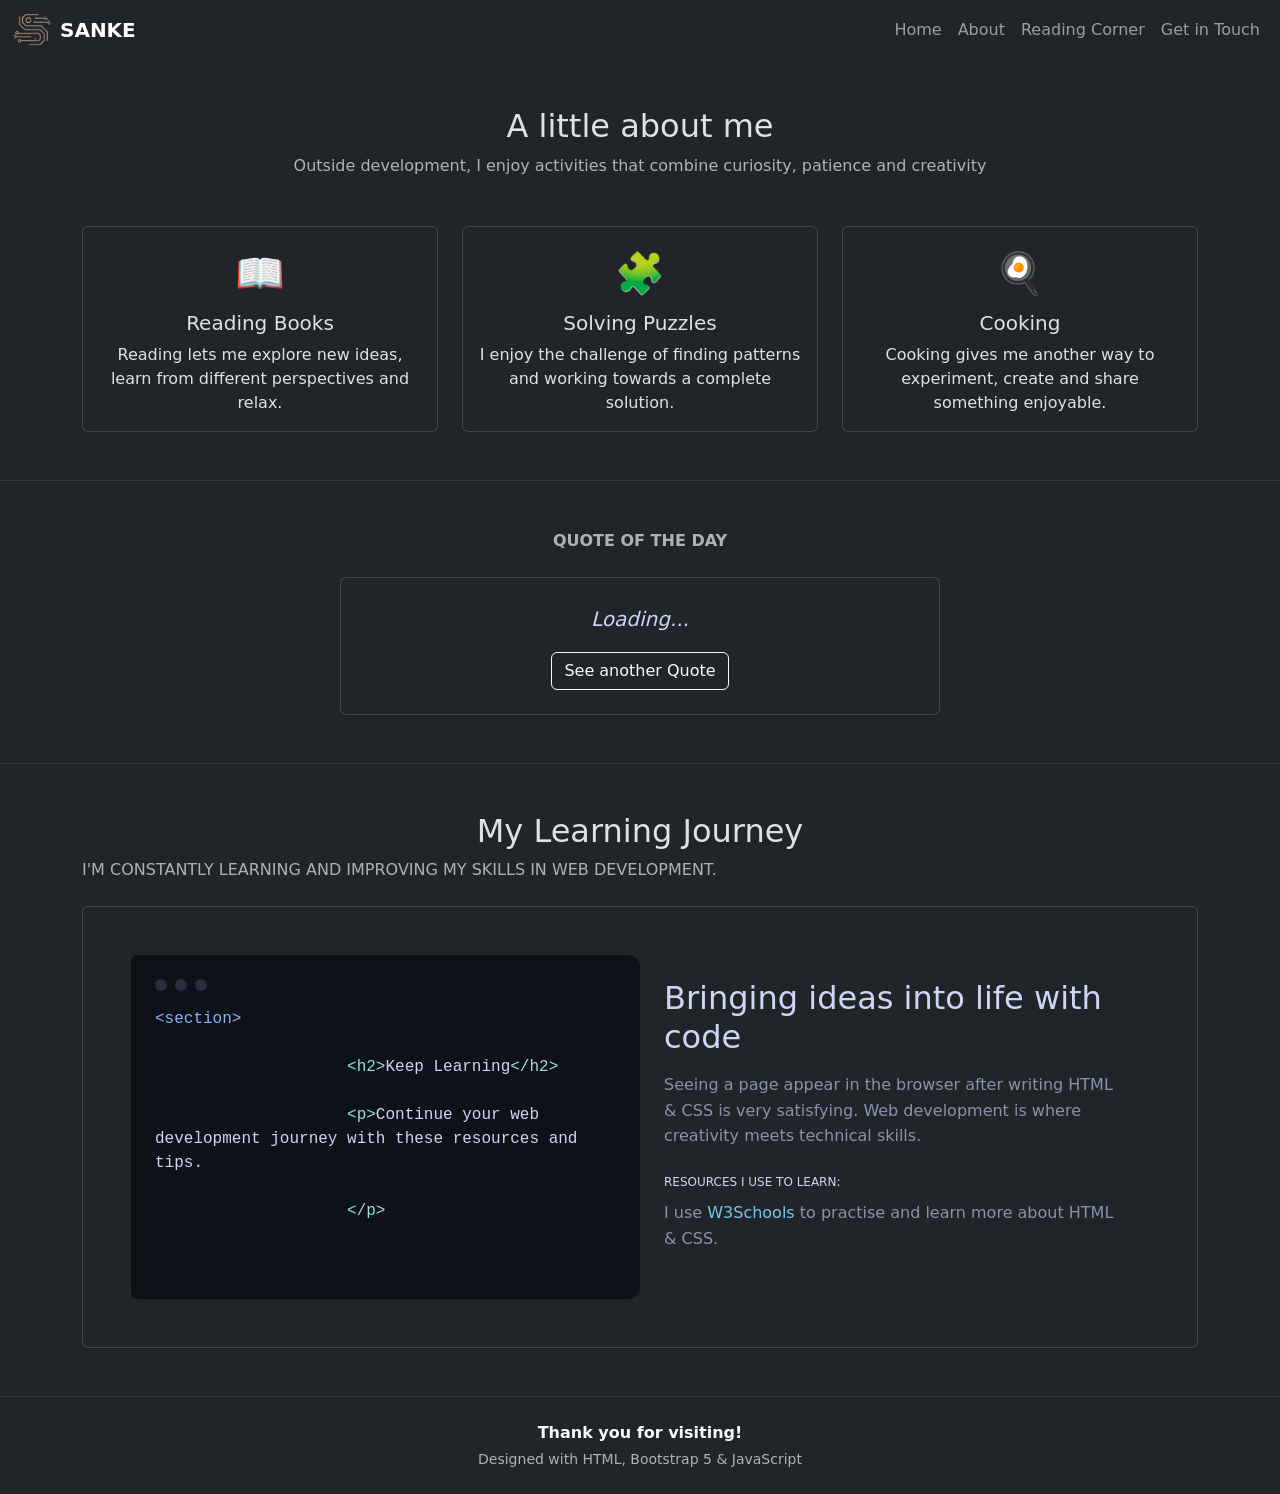
==== about.html @ 9b646700 "Initial Commit" ====
<!doctype html>
<html lang="en" data-bs-theme="dark">
  <head>
    <title>Sanke - Bootstrap Version</title>
    <meta charset="utf-8" />
    <meta name="viewport" content="width=device-width, initial-scale=1" />

    <link href="https://cdn.jsdelivr.net/npm/bootstrap@5.3.3/dist/css/bootstrap.min.css" rel="stylesheet" />
    <link rel="stylesheet" href="css/styles.css" />
  </head>
  <body>
    <nav class="navbar navbar-expand-lg bg-dark navbar-dark sticky-top">
      <div class="container-fluid">
        <a class="navbar-brand d-flex align-items-center gap-2" href="index.html">
          <img
            src="images/sanke-logo.png"
            alt="Sanke Logo"
            style="width: 40px"
            class="rounded-pill"
          />
          <span class="fw-bold">SANKE</span>
        </a>

        <button
          class="navbar-toggler"
          type="button"
          data-bs-toggle="collapse"
          data-bs-target="#collapsibleNavbar"
        >
          <span class="navbar-toggler-icon"></span>
        </button>
        <div class="collapse navbar-collapse" id="collapsibleNavbar">
          <ul class="navbar-nav ms-auto">
            <li class="nav-item">
              <a class="nav-link" href="index.html">Home</a>
            </li>
            <li class="nav-item">
              <a class="nav-link" href="about.html">About</a>
            </li>
            <li class="nav-item">
              <a class="nav-link" href="reading-corner.html">Reading Corner</a>
            </li>
            <li class="nav-item">
              <a class="nav-link" href="contact.html">Get in Touch</a>
            </li>
          </ul>
        </div>
      </div>
    </nav>

    <!-- about section -->
    <section id="about" class="py-5">
      <div class="container">
        <h2 class="text-center mb-2">A little about me</h2>
        <p class="text-center text-muted mb-5">
          Outside development, I enjoy activities that combine curiosity,
          patience and creativity
        </p>

        <div id="interests" class="row g-4">
          <div class="col-md-4">
            <div class="card h-100 text-center shadow-sm">
              <div class="card-body">
                <div class="fs-1">📖</div>
                <h5 class="card-title mt-2">Reading Books</h5>
                <p class="card-text">
                  Reading lets me explore new ideas, learn from different
                  perspectives and relax.
                </p>
              </div>
            </div>
          </div>
          <div class="col-md-4">
            <div class="card h-100 text-center shadow-sm">
              <div class="card-body">
                <div class="fs-1">🧩</div>
                <h5 class="card-title mt-2">Solving Puzzles</h5>
                <p class="card-text">
                  I enjoy the challenge of finding patterns and working towards
                  a complete solution.
                </p>
              </div>
            </div>
          </div>
          <div class="col-md-4">
            <div class="card h-100 text-center shadow-sm">
              <div class="card-body">
                <div class="fs-1">🍳</div>
                <h5 class="card-title mt-2">Cooking</h5>
                <p class="card-text">
                  Cooking gives me another way to experiment, create and share
                  something enjoyable.
                </p>
              </div>
            </div>
          </div>
        </div>
      </div>
    </section>

    <hr class="my-0 border-secondary" />

    <!-- quote section -->
    <section id="quote" class="py-5" >
      <div class="container text-center">
        <p class="text-uppercase text-muted fw-semibold mb-4">
          Quote of the Day
        </p>

        <div class="card mx-auto shadow-sm" style="max-width: 600px">
          <div class="card-body p-4">
            <p id="quote-text" class="fs-5 fst-italic">Loading...</p>
            <p id="quote-author"></p>
            <button id="new-quote-btn" class="btn btn-outline-light">
              See another Quote
            </button>
          </div>
        </div>
      </div>
    </section>

    <hr class="my-0 border-secondary" />

    <!-- learning section -->
    <section id="learning" class="py-5">
      <div class="container">
        <h2 class="text-center mb-2">My Learning Journey</h2>
        <p class="text-uppercase text-muted mb-4">
          I'm constantly learning and improving my skills in web development.
        </p>
        
        <div class="card shadow-sm p-5">
          <div class="row g-0">                                                                                                                                                    
            <div class="col-md-6 bg-dark text-light p-4 rounded-start code-block">                                                                                                 
                <div class="code-dots">                                                                                                                                            
                    <span></span><span></span><span></span>                                                                                                                        
                </div>        
                <pre class="mb-0"><code><span class="ct-blue">&lt;section&gt;</span>

                    <span class="ct-green">&lt;h2&gt;</span>Keep Learning<span class="ct-green">&lt;/h2&gt;</span>

                    <span class="ct-green">&lt;p&gt;</span>Continue your web development journey with these resources and tips.</span>

                    <span class="ct-green">&lt;/p&gt;</span></code></pre>
            </div>
            <div class="col-md-6">
              <div class="card-body p-4">
                <div class="learning-text">
                    <h2>Bringing ideas into life with code</h2>
                    <p>
                    Seeing a page appear in the browser after writing HTML & CSS
                    is very satisfying. Web development is where creativity meets
                    technical skills.
                    </p>
                    <h4>Resources I use to learn:</h4>
                    <p>
                    I use
                    <a href="https://www.w3schools.com/" target="_blank"
                        >W3Schools</a
                    >
                    to practise and learn more about HTML & CSS.
                    </p>
                </div>
              </div>
            </div>
          </div>
        </div>
      </div>
    </section>

    <hr class="my-0 border-secondary" />

    <!-- footer -->
    <footer class="py-4 bg-dark text-light text-center">
      <p class="mb-1 fw-bold">Thank you for visiting!</p>
      <p class="mb-0 text-muted small">
        Designed with HTML, Bootstrap 5 & JavaScript
      </p>
    </footer>

    <script src="https://cdn.jsdelivr.net/npm/bootstrap@5.3.3/dist/js/bootstrap.bundle.min.js"></script>
    <script src="js/main.js"></script>
  </body>
</html>
---- css/styles.css ----
.section-accent {
  color: #74c7ec;
}
a {
  color: #74c7ec;
}

a:hover {
  color: #89b4fa;
}

#quote-author {
  color: #74c7ec;
}


/* learning section */
.code-block {
    background-color: #0F1119 !important;
    border-radius: 12px;
    padding: 24px;
}

.code-dots {
    display: flex;
    gap: 8px;
    margin-bottom: 16px;
}

.code-dots span {
    width: 12px;
    height: 12px;
    border-radius: 50%;
    background-color: #2A2D3E;
}

.code-block pre {
    background: none;
    border: none;
    border-radius: 0;
    padding: 0;
    font-family: 'Courier New', monospace;
    font-size: 1rem;
    color: #CDD6F4;
    white-space: pre-wrap;
}

.ct-blue {
    color: #89B4FA;
}

.ct-green {
    color: #94E2D5;
}

.learning-text h2 {
    font-size: 2rem;
    color: #CDD6F4;
    margin-bottom: 16px;
    line-height: 1.2;
}

.learning-text h4 {
    font-size: 0.75rem;
    color: #CDD6F4;
    line-height: 1.6;
    text-transform: uppercase;
}

.learning-text p {
    font-size: 1rem;
    color: #8892AA;
    line-height: 1.6;
    margin-bottom: 24px;
}

.learning-text a {
    color: #74C7EC;
    text-decoration: none;
}

.learning-text a:hover {
    text-decoration: underline;
    color: #89B4FA;
}

/* Hobby cards hover effect */
.card {
    transition: transform 0.3s, box-shadow 0.3s;
}

.card:hover {
    transform: translateY(-4px);
    box-shadow: 0 8px 24px rgba(0, 0, 0, 0.4) !important;
}

/* Quote card accent */
#quote-text {
    color: #CDD6F4;
    line-height: 1.7;
}

#quote-author {
    color: #74C7EC;
    font-size: 0.9rem;
}
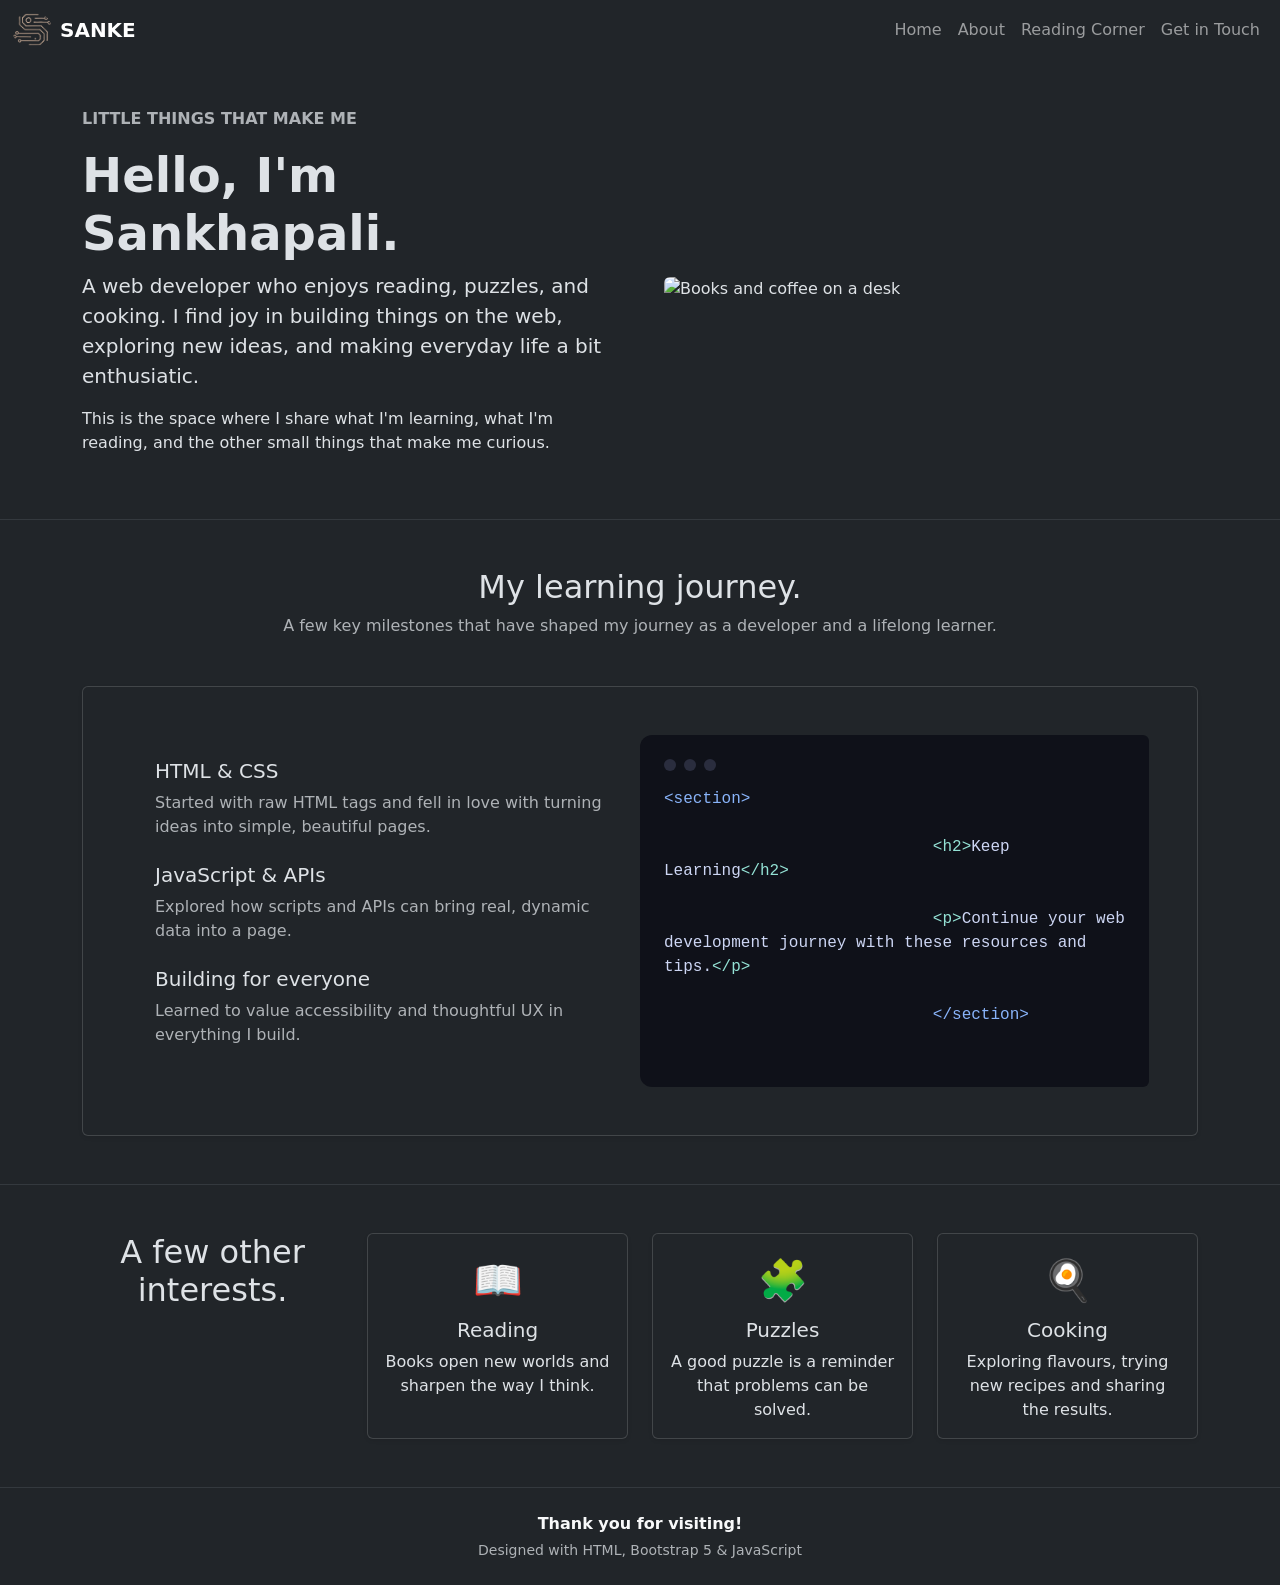
==== commit ebf441b0: "Update about page" ====
--- a/about.html
+++ b/about.html
@@ -1,7 +1,7 @@
 <!doctype html>
 <html lang="en" data-bs-theme="dark">
   <head>
-    <title>Sanke - Bootstrap Version</title>
+    <title>Sanke - About</title>
     <meta charset="utf-8" />
     <meta name="viewport" content="width=device-width, initial-scale=1" />
 
@@ -49,121 +49,108 @@
     </nav>
 
     <!-- about section -->
-    <section id="about" class="py-5">
+    <section class="py-5">
       <div class="container">
-        <h2 class="text-center mb-2">A little about me</h2>
-        <p class="text-center text-muted mb-5">
-          Outside development, I enjoy activities that combine curiosity,
-          patience and creativity
-        </p>
-
-        <div id="interests" class="row g-4">
-          <div class="col-md-4">
-            <div class="card h-100 text-center shadow-sm">
-              <div class="card-body">
-                <div class="fs-1">📖</div>
-                <h5 class="card-title mt-2">Reading Books</h5>
-                <p class="card-text">
-                  Reading lets me explore new ideas, learn from different
-                  perspectives and relax.
+        <div class="row align-items-center g-5">
+            <div class="col-lg-6">
+                <p class="text-uppercase text-muted fw-semibold">Little things that make me</p>
+                <h1 class="display-5 fw-bold">Hello, I'm Sankhapali.</h1>
+                <p class="lead">
+                    A web developer who enjoys reading, puzzles, and cooking.
+                    I find joy in building things on the web, exploring new ideas, and making everyday life a bit enthusiatic.
                 </p>
-              </div>
+                <p>This is the space where I share what I'm learning, what I'm reading, and the other small things that make me curious.</p>
             </div>
-          </div>
-          <div class="col-md-4">
-            <div class="card h-100 text-center shadow-sm">
-              <div class="card-body">
-                <div class="fs-1">🧩</div>
-                <h5 class="card-title mt-2">Solving Puzzles</h5>
-                <p class="card-text">
-                  I enjoy the challenge of finding patterns and working towards
-                  a complete solution.
-                </p>
-              </div>
+            <div class="col-lg-6">
+                <img src="https://picsum.photos/500/400" alt="Books and coffee on a desk" class="img-fluid rounded" />
             </div>
-          </div>
-          <div class="col-md-4">
-            <div class="card h-100 text-center shadow-sm">
-              <div class="card-body">
-                <div class="fs-1">🍳</div>
-                <h5 class="card-title mt-2">Cooking</h5>
-                <p class="card-text">
-                  Cooking gives me another way to experiment, create and share
-                  something enjoyable.
-                </p>
-              </div>
-            </div>
-          </div>
         </div>
       </div>
+    </section>
+    
+    <hr class="my-0 border-secondary" />
+
+    <!-- learning journey section -->
+    <section class="py-5">
+        <div class="container">
+            <h2 class="text-center mb-2">My learning journey.</h2>
+            <p class="text-center text-muted mb-5">
+                A few key milestones that have shaped my journey as a developer and a lifelong learner.
+            </p>
+
+            <div class="card shadow-sm p-5">
+                <div class="row g-0">
+                    <div class="col-md-6">
+                        <div class="card-body p-4">
+                            <ul class="list-unstyled d-flex flex-column gap-4">
+                                <li>
+                                    <h5>HTML &amp; CSS</h5>
+                                    <p class="text-muted mb-0">Started with raw HTML tags and fell in love with turning ideas into simple, beautiful pages.</p>
+                                </li>
+                                <li>
+                                    <h5>JavaScript &amp; APIs</h5>
+                                    <p class="text-muted mb-0">Explored how scripts and APIs can bring real, dynamic data into a page.</p>
+                                </li>
+                                <li>
+                                    <h5>Building for everyone</h5>
+                                    <p class="text-muted mb-0">Learned to value accessibility and thoughtful UX in everything I build.</p>
+                                </li>
+                            </ul>
+                        </div>
+                    </div>
+                    <div class="col-md-6 bg-dark text-light p-4 rounded-end code-block">
+                        <div class="code-dots">
+                            <span></span><span></span><span></span>
+                        </div>
+                        <pre class="mb-0"><code><span class="ct-blue">&lt;section&gt;</span>
+
+                            <span class="ct-green">&lt;h2&gt;</span>Keep Learning<span class="ct-green">&lt;/h2&gt;</span>
+
+                            <span class="ct-green">&lt;p&gt;</span>Continue your web development journey with these resources and tips.<span class="ct-green">&lt;/p&gt;</span>
+
+                            <span class="ct-blue">&lt;/section&gt;</span></code></pre>
+                    </div>
+                </div>
+            </div>
+        </div>
     </section>
 
     <hr class="my-0 border-secondary" />
 
-    <!-- quote section -->
-    <section id="quote" class="py-5" >
-      <div class="container text-center">
-        <p class="text-uppercase text-muted fw-semibold mb-4">
-          Quote of the Day
-        </p>
-
-        <div class="card mx-auto shadow-sm" style="max-width: 600px">
-          <div class="card-body p-4">
-            <p id="quote-text" class="fs-5 fst-italic">Loading...</p>
-            <p id="quote-author"></p>
-            <button id="new-quote-btn" class="btn btn-outline-light">
-              See another Quote
-            </button>
-          </div>
-        </div>
-      </div>
-    </section>
-
-    <hr class="my-0 border-secondary" />
-
-    <!-- learning section -->
-    <section id="learning" class="py-5">
+    <!-- interests sections -->
+    <section id="interests" class="py-5">
       <div class="container">
-        <h2 class="text-center mb-2">My Learning Journey</h2>
-        <p class="text-uppercase text-muted mb-4">
-          I'm constantly learning and improving my skills in web development.
-        </p>
-        
-        <div class="card shadow-sm p-5">
-          <div class="row g-0">                                                                                                                                                    
-            <div class="col-md-6 bg-dark text-light p-4 rounded-start code-block">                                                                                                 
-                <div class="code-dots">                                                                                                                                            
-                    <span></span><span></span><span></span>                                                                                                                        
-                </div>        
-                <pre class="mb-0"><code><span class="ct-blue">&lt;section&gt;</span>
-
-                    <span class="ct-green">&lt;h2&gt;</span>Keep Learning<span class="ct-green">&lt;/h2&gt;</span>
-
-                    <span class="ct-green">&lt;p&gt;</span>Continue your web development journey with these resources and tips.</span>
-
-                    <span class="ct-green">&lt;/p&gt;</span></code></pre>
+        <div class="row g-4">
+            <div class="col-md-3">
+                <h2 class="text-center mb-5">A few other interests.</h2>
             </div>
-            <div class="col-md-6">
-              <div class="card-body p-4">
-                <div class="learning-text">
-                    <h2>Bringing ideas into life with code</h2>
-                    <p>
-                    Seeing a page appear in the browser after writing HTML & CSS
-                    is very satisfying. Web development is where creativity meets
-                    technical skills.
-                    </p>
-                    <h4>Resources I use to learn:</h4>
-                    <p>
-                    I use
-                    <a href="https://www.w3schools.com/" target="_blank"
-                        >W3Schools</a
-                    >
-                    to practise and learn more about HTML & CSS.
-                    </p>
+            <div class="col-md-3">
+                <div class="card h-100 text-center shadow-sm">
+                    <div class="card-body">
+                         <div class="fs-1">📖</div>
+                         <h5 class="card-title mt-2">Reading</h5>
+                         <p class="card-text">Books open new worlds and sharpen the way I think.</p>
+                    </div>
                 </div>
-              </div>
             </div>
-          </div>
+            <div class="col-md-3">
+                <div class="card h-100 text-center shadow-sm">
+                    <div class="card-body">
+                         <div class="fs-1">🧩</div>
+                         <h5 class="card-title mt-2">Puzzles</h5>
+                         <p class="card-text">A good puzzle is a reminder that problems can be solved.</p>
+                    </div>
+                </div>
+            </div>
+            <div class="col-md-3">
+                <div class="card h-100 text-center shadow-sm">
+                    <div class="card-body">
+                         <div class="fs-1">🍳</div>
+                         <h5 class="card-title mt-2">Cooking</h5>
+                         <p class="card-text">Exploring flavours, trying new recipes and sharing the results.</p>
+                    </div>
+                </div>
+            </div>
         </div>
       </div>
     </section>
@@ -179,6 +166,5 @@
     </footer>
 
     <script src="https://cdn.jsdelivr.net/npm/bootstrap@5.3.3/dist/js/bootstrap.bundle.min.js"></script>
-    <script src="js/main.js"></script>
   </body>
 </html>
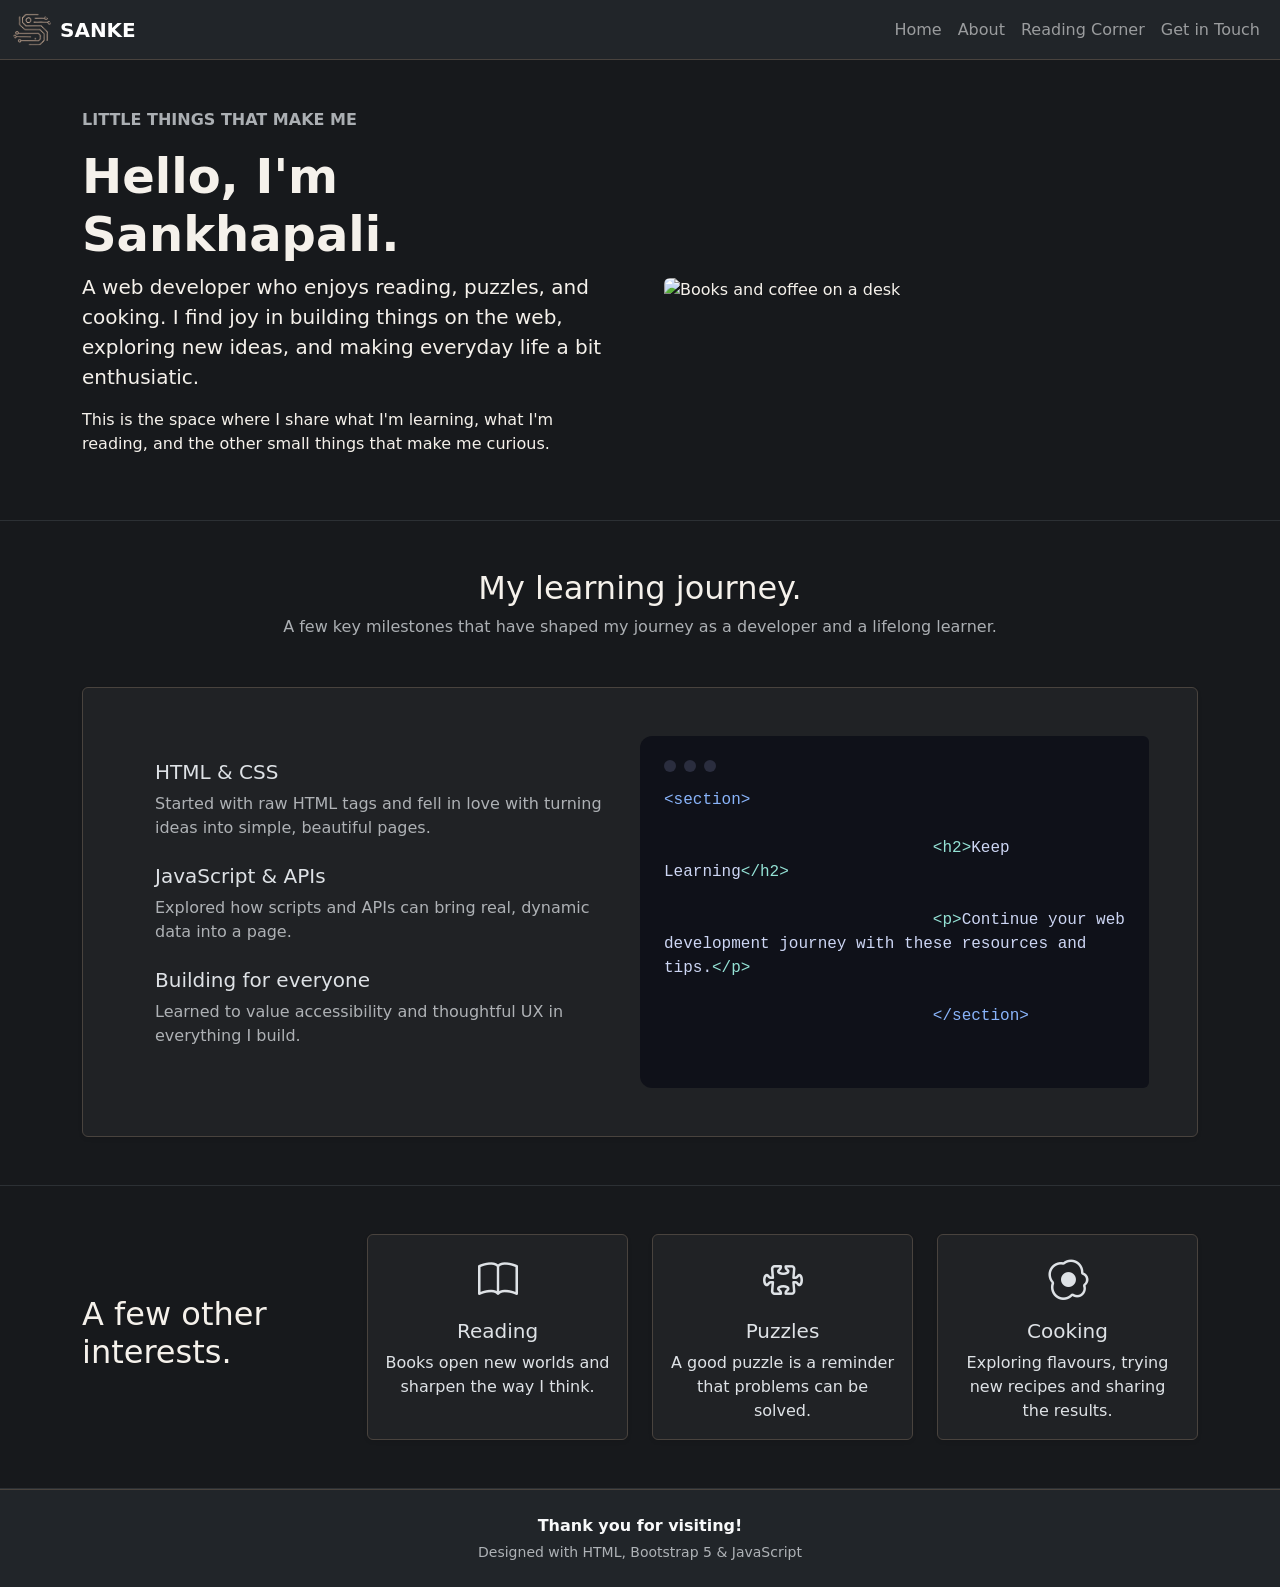
==== commit 968fcf21: "Final CSS & JS updates" ====
--- a/about.html
+++ b/about.html
@@ -6,6 +6,7 @@
     <meta name="viewport" content="width=device-width, initial-scale=1" />
 
     <link href="https://cdn.jsdelivr.net/npm/bootstrap@5.3.3/dist/css/bootstrap.min.css" rel="stylesheet" />
+    <link rel="stylesheet" href="https://cdn.jsdelivr.net/npm/bootstrap-icons@1.11.3/font/bootstrap-icons.min.css" />
     <link rel="stylesheet" href="css/styles.css" />
   </head>
   <body>
@@ -121,13 +122,13 @@
     <section id="interests" class="py-5">
       <div class="container">
         <div class="row g-4">
-            <div class="col-md-3">
-                <h2 class="text-center mb-5">A few other interests.</h2>
+            <div class="col-md-3 d-flex align-items-center">
+                <h2>A few other interests.</h2>
             </div>
             <div class="col-md-3">
                 <div class="card h-100 text-center shadow-sm">
                     <div class="card-body">
-                         <div class="fs-1">📖</div>
+                         <div class="fs-1"><i class="bi bi-book"></i></div>
                          <h5 class="card-title mt-2">Reading</h5>
                          <p class="card-text">Books open new worlds and sharpen the way I think.</p>
                     </div>
@@ -136,7 +137,7 @@
             <div class="col-md-3">
                 <div class="card h-100 text-center shadow-sm">
                     <div class="card-body">
-                         <div class="fs-1">🧩</div>
+                         <div class="fs-1"><i class="bi bi-puzzle"></i></div>
                          <h5 class="card-title mt-2">Puzzles</h5>
                          <p class="card-text">A good puzzle is a reminder that problems can be solved.</p>
                     </div>
@@ -145,7 +146,7 @@
             <div class="col-md-3">
                 <div class="card h-100 text-center shadow-sm">
                     <div class="card-body">
-                         <div class="fs-1">🍳</div>
+                         <div class="fs-1"><i class="bi bi-egg-fried"></i></div>
                          <h5 class="card-title mt-2">Cooking</h5>
                          <p class="card-text">Exploring flavours, trying new recipes and sharing the results.</p>
                     </div>
@@ -158,7 +159,7 @@
     <hr class="my-0 border-secondary" />
 
     <!-- footer -->
-    <footer class="py-4 bg-dark text-light text-center">
+    <footer class="py-4 bg-dark text-light text-center ">
       <p class="mb-1 fw-bold">Thank you for visiting!</p>
       <p class="mb-0 text-muted small">
         Designed with HTML, Bootstrap 5 & JavaScript
--- a/css/styles.css
+++ b/css/styles.css
@@ -1,106 +1,169 @@
+:root {
+  --color-bg: #17191c;
+  --color-surface: #202225;
+  --color-text: #f5f1eb;
+  --color-text-muted: #b5afa8;
+  --color-accent: #c3a893;
+  --color-accent-hover: #d5bba6;
+  --color-border: #49433e;
+}
+
+body {
+  background-color: var(--color-bg);
+  color: var(--color-text);
+  min-height: 100vh;
+  display: flex;
+  flex-direction: column;
+}
+
+/* navbar bottom line */
+.navbar {
+  border-bottom: 1px solid var(--color-border);
+}
+
+/* footer top border */
+footer {
+  margin-top: auto;
+  border-top: 1px solid var(--color-border);
+}
+
+hr {
+  border-color: var(--color-border);
+}
+
+.form-control, .form-select {                                                                                                                                                                                             
+    background-color: var(--color-surface);                                                                                                                                                                                 
+    border-color: var(--color-border);                                                                                                                                                                                      
+    color: var(--color-text);                                                                                                                                                                                               
+}  
+
+/* small uppercase label above headings */
+.eyebrow {
+  display: block;
+  font-size: 0.75rem;
+  text-transform: uppercase;
+  letter-spacing: 0.1em;
+  color: var(--color-text-muted);
+  font-weight: 600;
+  margin-bottom: 0.5rem;
+}
+
+/* contact page hero heading and subtitles */
+.hero-title {
+  font-size: 3rem;
+  font-weight: 700;
+  line-height: 1.1;
+  margin-bottom: 1rem;
+}
+
+.hero-subtitle {
+  color: var(--color-text-muted);
+  font-size: 1rem;
+  line-height: 1.6;
+}
+
 .section-accent {
-  color: #74c7ec;
+  color: var(--color-accent);
 }
 a {
-  color: #74c7ec;
+  color: var(--color-accent);
 }
 
 a:hover {
+  color: var(--color-accent-hover);
+}
+
+/* learning section */
+.code-block {
+  background-color: #0f1119 !important;
+  border-radius: 12px;
+  padding: 24px;
+}
+
+.code-dots {
+  display: flex;
+  gap: 8px;
+  margin-bottom: 16px;
+}
+
+.code-dots span {
+  width: 12px;
+  height: 12px;
+  border-radius: 50%;
+  background-color: #2a2d3e;
+}
+
+.code-block pre {
+  background: none;
+  border: none;
+  border-radius: 0;
+  padding: 0;
+  font-family: "Courier New", monospace;
+  font-size: 1rem;
+  color: #cdd6f4;
+  white-space: pre-wrap;
+}
+
+.ct-blue {
   color: #89b4fa;
 }
 
-#quote-author {
-  color: #74c7ec;
-}
-
-
-/* learning section */
-.code-block {
-    background-color: #0F1119 !important;
-    border-radius: 12px;
-    padding: 24px;
-}
-
-.code-dots {
-    display: flex;
-    gap: 8px;
-    margin-bottom: 16px;
-}
-
-.code-dots span {
-    width: 12px;
-    height: 12px;
-    border-radius: 50%;
-    background-color: #2A2D3E;
-}
-
-.code-block pre {
-    background: none;
-    border: none;
-    border-radius: 0;
-    padding: 0;
-    font-family: 'Courier New', monospace;
-    font-size: 1rem;
-    color: #CDD6F4;
-    white-space: pre-wrap;
-}
-
-.ct-blue {
-    color: #89B4FA;
-}
-
 .ct-green {
-    color: #94E2D5;
+  color: #94e2d5;
 }
 
 .learning-text h2 {
-    font-size: 2rem;
-    color: #CDD6F4;
-    margin-bottom: 16px;
-    line-height: 1.2;
+  font-size: 2rem;
+  color: var(--color-text);
+  margin-bottom: 16px;
+  line-height: 1.2;
 }
 
 .learning-text h4 {
-    font-size: 0.75rem;
-    color: #CDD6F4;
-    line-height: 1.6;
-    text-transform: uppercase;
+  font-size: 0.75rem;
+  color: var(--color-text);
+  line-height: 1.6;
+  text-transform: uppercase;
 }
 
 .learning-text p {
-    font-size: 1rem;
-    color: #8892AA;
-    line-height: 1.6;
-    margin-bottom: 24px;
+  font-size: 1rem;
+  color: var(--color-text);
+  line-height: 1.6;
+  margin-bottom: 24px;
 }
 
 .learning-text a {
-    color: #74C7EC;
-    text-decoration: none;
+  color: var(--color-text);
+  text-decoration: none;
 }
 
 .learning-text a:hover {
-    text-decoration: underline;
-    color: #89B4FA;
+  text-decoration: underline;
+  color: var(--color-text);
 }
 
 /* Hobby cards hover effect */
-.card {
-    transition: transform 0.3s, box-shadow 0.3s;
+.card {                                                                                                                                                                                        
+    background-color: var(--color-surface);                                                                                                                                                                                 
+    border-color: var(--color-border); 
+    transition:
+        transform 0.3s,
+        box-shadow 0.3s;
 }
 
 .card:hover {
-    transform: translateY(-4px);
-    box-shadow: 0 8px 24px rgba(0, 0, 0, 0.4) !important;
+  transform: translateY(-4px);
+  box-shadow: 0 8px 24px rgba(0, 0, 0, 0.4) !important;
 }
 
 /* Quote card accent */
 #quote-text {
-    color: #CDD6F4;
-    line-height: 1.7;
+  color: var(--color-text);
+  line-height: 1.7;
 }
 
 #quote-author {
-    color: #74C7EC;
-    font-size: 0.9rem;
-}+  color: var(--color-text);
+  font-size: 0.9rem;
+}
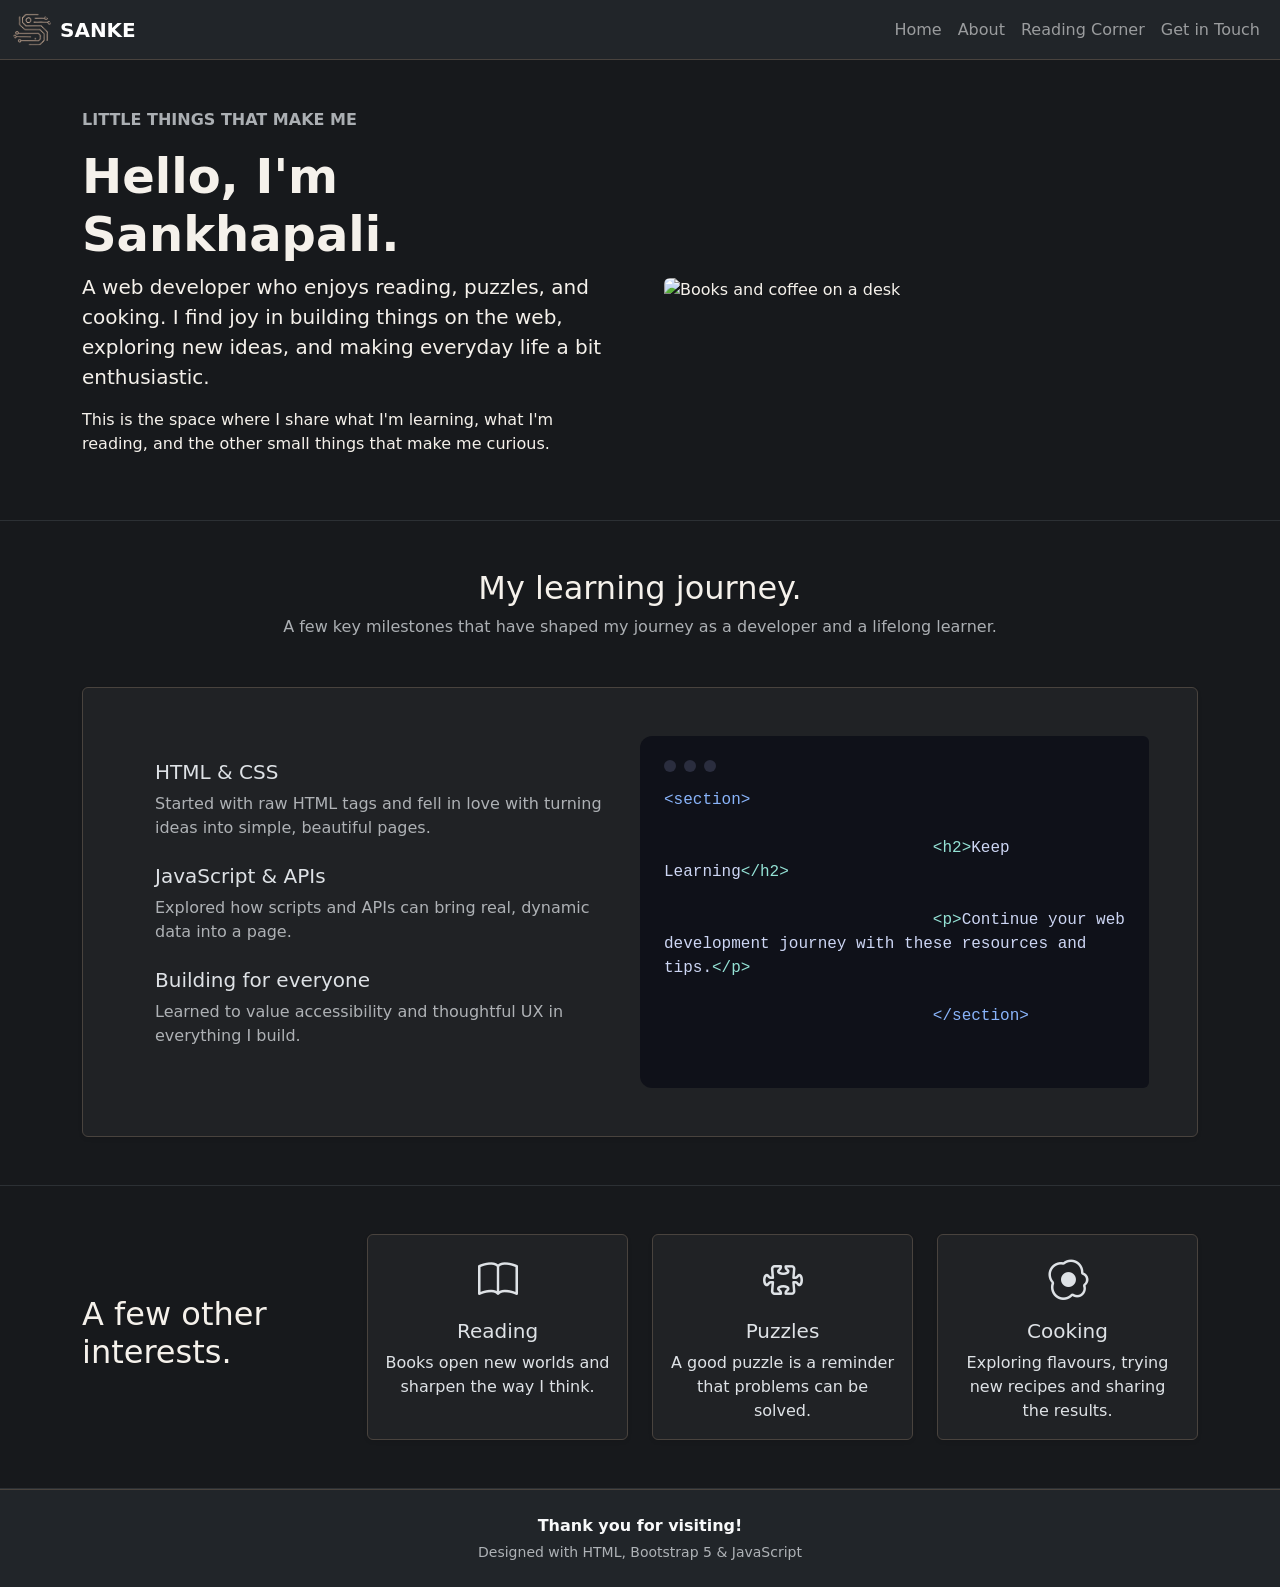
==== commit c1118405: "End of work cleanup" ====
--- a/about.html
+++ b/about.html
@@ -58,7 +58,7 @@
                 <h1 class="display-5 fw-bold">Hello, I'm Sankhapali.</h1>
                 <p class="lead">
                     A web developer who enjoys reading, puzzles, and cooking.
-                    I find joy in building things on the web, exploring new ideas, and making everyday life a bit enthusiatic.
+                    I find joy in building things on the web, exploring new ideas, and making everyday life a bit enthusiastic.
                 </p>
                 <p>This is the space where I share what I'm learning, what I'm reading, and the other small things that make me curious.</p>
             </div>
--- a/css/styles.css
+++ b/css/styles.css
@@ -134,13 +134,13 @@
 }
 
 .learning-text a {
-  color: var(--color-text);
+  color: var(--color-accent);
   text-decoration: none;
 }
 
 .learning-text a:hover {
   text-decoration: underline;
-  color: var(--color-text);
+  color: var(--color-accent-hover);
 }
 
 /* Hobby cards hover effect */
